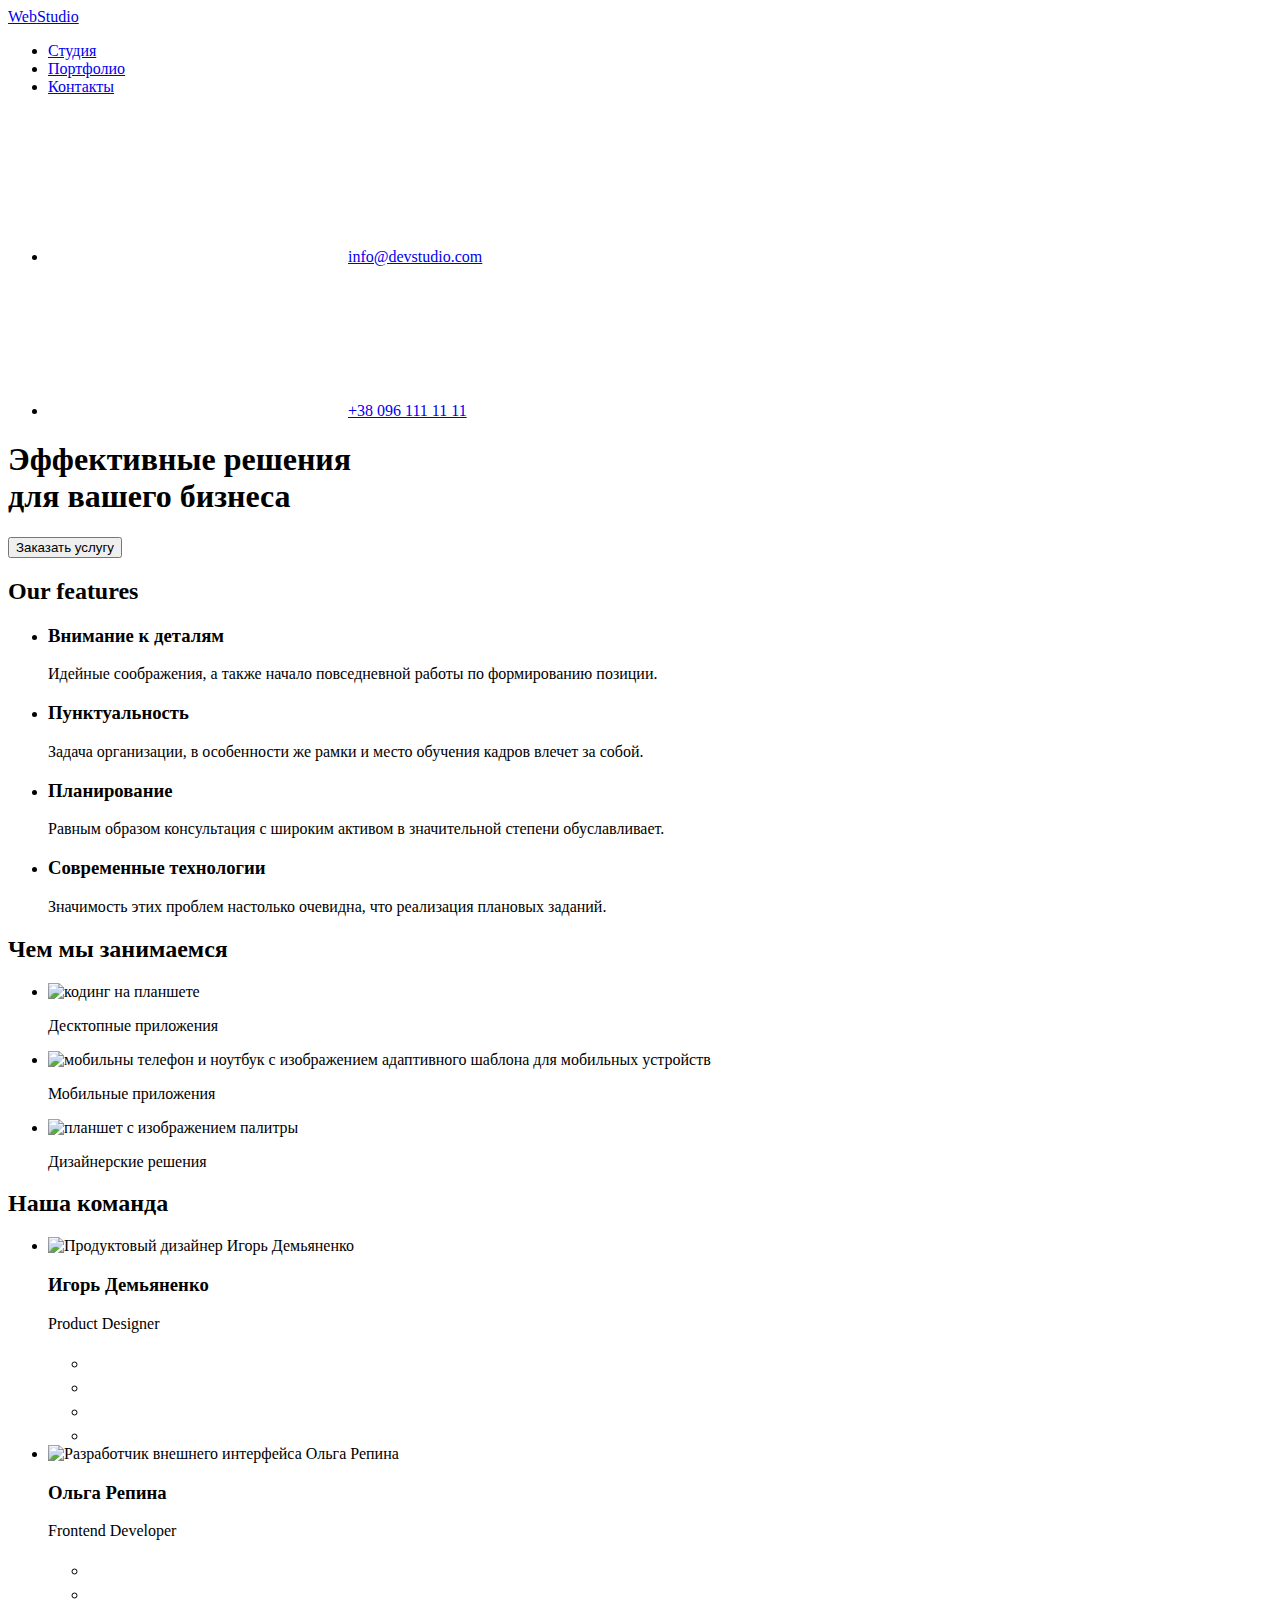
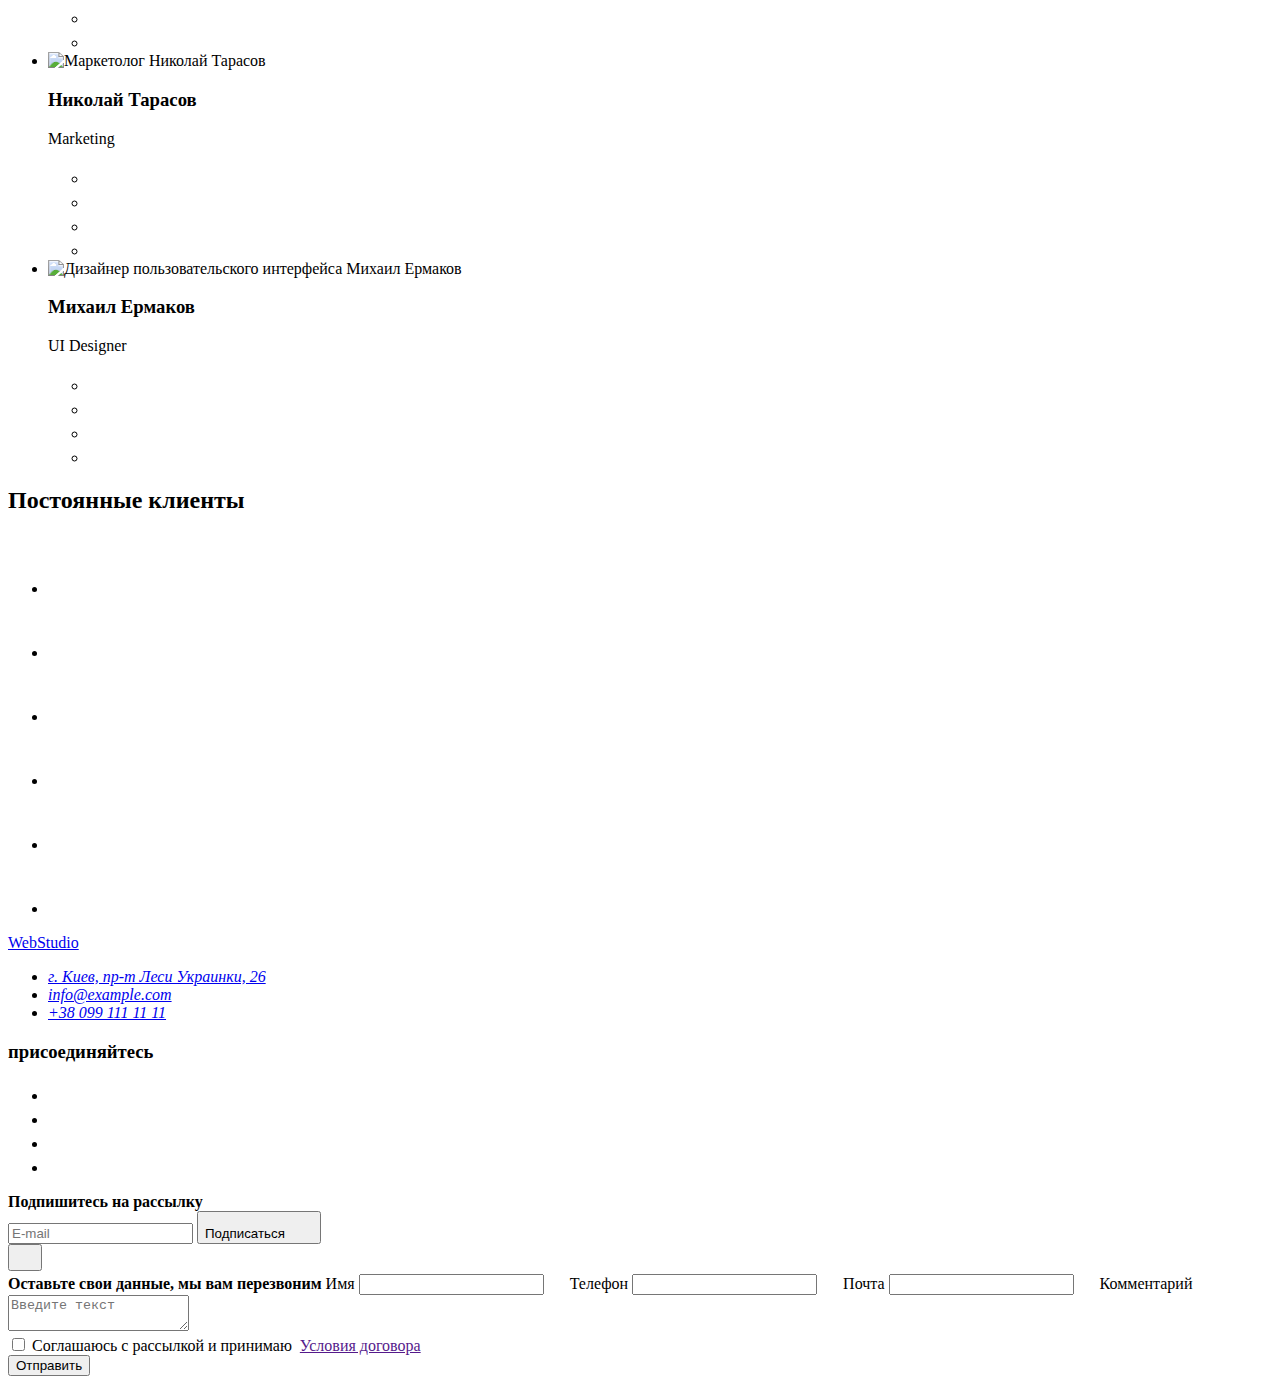
==== index.html @ ca705e02 "Add files via upload" ====
<!DOCTYPE html>
<html lang="ru">

<head>
  <meta charset="UTF-8" />
  <meta http-equiv="X-UA-Compatible" content="IE=edge" />
  <meta name="viewport" content="width=device-width, initial-scale=1.0" />
  <title>Document</title>
  <link rel="preconnect" href="https://fonts.googleapis.com">
  <link rel="preconnect" href="https://fonts.gstatic.com" crossorigin>
  <link rel="stylesheet"
    href="https://fonts.googleapis.com/css2?family=Montserrat:wght@400;700&family=Raleway:wght@700&family=Roboto:wght@400;500;700;900&display=swap">
  <link rel="stylesheet" href="https://cdnjs.cloudflare.com/ajax/libs/modern-normalize/1.1.0/modern-normalize.min.css"
    integrity="sha512-wpPYUAdjBVSE4KJnH1VR1HeZfpl1ub8YT/NKx4PuQ5NmX2tKuGu6U/JRp5y+Y8XG2tV+wKQpNHVUX03MfMFn9Q=="
    crossorigin="anonymous" referrerpolicy="no-referrer" />
  <link rel="stylesheet" href="./css/main.min.css">
</head>

<body class="page">
  <header class="header">
    <div class="div-header container">
      <a href="#" lang="en" class="header-logo-primary logo-primary">Web<span
          class="logo-secondary_theme_dark">Studio</span></a>
      <nav class="site-nav">
        <ul class="nav-list">
          <li class="nav-list__item underline"><a href="./index.html" class="nav-list__link current">Студия</a></li>
          <li class="nav-list__item"><a href="./portfolio.html" class="nav-list__link">Портфолио</a></li>
          <li class="nav-list__item"><a href="#" class="nav-list__link">Контакты</a></li>
        </ul>
      </nav>
      <ul class="contacts">
        <li class="nav-list__item"><a href="mailto:info@devstudio.com" class="contact-link"><svg
              class="contact-icon mail">
              <use href="./images/icons.svg#icon-email">
              </use>
            </svg>info@devstudio.com</a></li>
        <li class="nav-list__item"><a href="tel:+380961111111" class="contact-link"><svg class="contact-icon phone">
              <use href="./images/icons.svg#icon-smartphone"></use>
            </svg>+38 096 111 11 11</a></li>
      </ul>
    </div>
  </header>
  <main>
    <section class="hero">
      <div class="container">
        <h1 class="hero-title">
          Эффективные решения <br />
          для вашего бизнеса
        </h1>
        <button type="button" class="hero-btn modal-btn" data-modal-open>Заказать услугу</button>
      </div>
    </section>
    <section class="features section">
      <div class="container">
        <h2 class="visually-hidden">Our features</h2>
        <ul class="features-list">
          <li class="features-list_item">
            <h3 class="features-list_title">Внимание к деталям</h3>
            <p class="features-list_text">
              Идейные соображения, а также начало повседневной работы по
              формированию позиции.
            </p>
          </li>
          <li class="features-list_item">
            <h3 class="features-list_title">Пунктуальность</h3>
            <p class="features-list_text">
              Задача организации, в особенности же рамки и место обучения кадров
              влечет за собой.
            </p>
          </li>
          <li class="features-list_item">
            <h3 class="features-list_title">Планирование</h3>
            <p class="features-list_text">
              Равным образом консультация с широким активом в значительной
              степени обуславливает.
            </p>
          </li>
          <li class="features-list_item">
            <h3 class="features-list_title">Современные технологии</h3>
            <p class="features-list_text">
              Значимость этих проблем настолько очевидна, что реализация
              плановых заданий.
            </p>
          </li>
        </ul>
      </div>
    </section>
    <section class="work-section">
      <div class="container">
        <h2 class="work-title title-dark">Чем мы занимаемся</h2>
        <ul class="work-list">
          <li class="work-item">
            <div class="work-thumb">
              <img src="./img/work1.jpg" alt="кодинг на планшете" width="370" height="294" />
              <p class="work-desc">Десктопные приложения</p>
            </div>
          </li>
          <li class="work-item">
            <div class="work-thumb">
              <img src="./img/work2.jpg"
                alt="мобильны телефон и ноутбук с изображением адаптивного шаблона для мобильных устройств" width="370"
                height="294" />
              <p class="work-desc">Мобильные приложения</p>
            </div>
          </li>
          <li class="work-item">
            <div class="work-thumb">
              <img src="./img/work3.jpg" alt="планшет с изображением палитры" width="370" height="294" />
              <p class="work-desc">Дизайнерские решения</p>
            </div>
          </li>
        </ul>
      </div>
    </section>
    <section class="team-box section">
      <div class="container">
        <h2 class="title-dark">Наша команда</h2>
        <ul class="team-list">
          <li class="team-list-item">
            <img src="./img/productdesigner1.jpg" alt="Продуктовый дизайнер Игорь Демьяненко" width="270" height="260"
              class="user-img" />
            <div class="users">
              <h3 class="user-name">Игорь Демьяненко</h3>
              <p lang="en" class="user-desc">Product Designer</p>
              <ul class="social-list-links social-list">
                <li class="social-list-item"><a class="card-link social-link"><svg class="social-icon" width="20"
                      height="20">
                      <use href="./images/icons.svg#icon-instagram"></use>
                    </svg></a></li>
                <li class="social-list-item"><a class="card-link social-link"><svg class="social-icon" width="20"
                      height="20">
                      <use href="./images/icons.svg#icon-twitter"></use>
                    </svg></a></li>
                <li class="social-list-item"><a class="card-link social-link"><svg class="social-icon" width="20"
                      height="20">
                      <use href="./images/icons.svg#icon-facebook"></use>
                    </svg></a></li>
                <li class="social-list-item"><a class="card-link social-link"><svg class="social-icon" width="20"
                      height="20">
                      <use href="./images/icons.svg#icon-linkedin"></use>
                    </svg></a></li>
              </ul>
            </div>
          </li>
          <li class="team-list-item">
            <img src="./img/developer2.jpg" alt="Разработчик внешнего интерфейса Ольга Репина" width="270" height="260"
              class="user-img" />
            <div class="users">
              <h3 class="user-name">Ольга Репина</h3>
              <p lang="en" class="user-desc">Frontend Developer</p>
              <ul class="social-list-links social-list">
                <li class="social-list-item"><a class="card-link social-link"><svg class="social-icon" width="20"
                      height="20">
                      <use href="./images/icons.svg#icon-instagram"></use>
                    </svg></a></li>
                <li class="social-list-item"><a class="card-link social-link"><svg class="social-icon" width="20"
                      height="20">
                      <use href="./images/icons.svg#icon-twitter"></use>
                    </svg></a></li>
                <li class="social-list-item"><a class="card-link social-link"><svg class="social-icon" width="20"
                      height="20">
                      <use href="./images/icons.svg#icon-facebook"></use>
                    </svg></a></li>
                <li class="social-list-item"><a class="card-link social-link"><svg class="social-icon" width="20"
                      height="20">
                      <use href="./images/icons.svg#icon-linkedin"></use>
                    </svg></a></li>
              </ul>
            </div>
          </li>
          <li class="team-list-item">
            <img src="./img/marketing3.jpg" alt="Маркетолог Николай Тарасов" width="270" height="260"
              class="user-img" />
            <div class="users">
              <h3 class="user-name">Николай Тарасов</h3>
              <p lang="en" class="user-desc">Marketing</p>
              <ul class="social-list-links social-list">
                <li class="social-list-item"><a class="card-link social-link"><svg class="social-icon" width="20"
                      height="20">
                      <use href="./images/icons.svg#icon-instagram"></use>
                    </svg></a></li>
                <li class="social-list-item"><a class="social-link"><svg class="social-icon" width="20" height="20">
                      <use href="./images/icons.svg#icon-twitter"></use>
                    </svg></a></li>
                <li class="social-list-item"><a class="card-link social-link"><svg class="social-icon" width="20"
                      height="20">
                      <use href="./images/icons.svg#icon-facebook"></use>
                    </svg></a></li>
                <li class="social-list-item"><a class="card-link social-link"><svg class="social-icon" width="20"
                      height="20">
                      <use href="./images/icons.svg#icon-linkedin"></use>
                    </svg></a></li>
              </ul>
            </div>
          </li>
          <li class="team-list-item">
            <img src="./img/uidesigner4.jpg" alt="Дизайнер пользовательского интерфейса Михаил Ермаков" width="270"
              height="260" class="user-img" />
            <div class="users">
              <h3 class="user-name">Михаил Ермаков</h3>
              <p lang="en" class="user-desc">UI Designer</p>
              <ul class="social-list-links social-list">
                <li class="social-list-item"><a class="card-link social-link"><svg class="social-icon" width="20"
                      height="20">
                      <use href="./images/icons.svg#icon-instagram"></use>
                    </svg></a></li>
                <li class="social-list-item"><a class="card-link social-link"><svg class="social-icon" width="20"
                      height="20">
                      <use href="./images/icons.svg#icon-twitter"></use>
                    </svg></a></li>
                <li class="social-list-item"><a class="card-link social-link"><svg class="social-icon" width="20"
                      height="20">
                      <use href="./images/icons.svg#icon-facebook"></use>
                    </svg></a></li>
                <li class="social-list-item"><a class="card-link social-link"><svg class="social-icon" width="20"
                      height="20">
                      <use href="./images/icons.svg#icon-linkedin"></use>
                    </svg></a></li>
              </ul>
            </div>
          </li>
        </ul>
      </div>
    </section>
    <section class="clients section">
      <div class="container">
        <h2 class="title-dark">Постоянные клиенты</h2>
        <ul class="clients-list-links">
          <li class="client-list-item"><a class="client-link" href="#"><svg class="client-icon" width="106" height="60">
                <use href="./images/icons.svg#icon-client-1"></use>
              </svg></a></li>
          <li class="client-list-item"><a class="client-link" href="#"><svg class="client-icon" width="106" height="60">
                <use href="./images/icons.svg#icon-client-2"></use>
              </svg></a></li>
          <li class="client-list-item"><a class="client-link" href="#"><svg class="client-icon" width="170" height="60">
                <use href="./images/icons.svg#icon-client-3"></use>
              </svg></a></li>
          <li class="client-list-item"><a class="client-link" href="#"><svg class="client-icon" width="106" height="60">
                <use href="./images/icons.svg#icon-client-4"></use>
              </svg></a></li>
          <li class="client-list-item"><a class="client-link" href="#"><svg class="client-icon" width="106" height="60">
                <use href="./images/icons.svg#icon-client-5"></use>
              </svg></a></li>
          <li class="client-list-item"><a class="client-link" href="#"><svg class="client-icon" width="106" height="60">
                <use href="./images/icons.svg#icon-client-6"></use>
              </svg></a></li>
        </ul>
      </div>
    </section>
  </main>
  <footer class="footer">
    <div class="container footer-container">
      <div class="footer-adress">
        <a href="./index.html" class="footer-logo-primary logo-primary">Web<span
            class="logo-secondary_theme_light">Studio</span></a>
        <address>
          <ul class="footer-list-links">
            <li class="footer-link footer-item">
              <a href="https://inlnk.ru/emY8E0" target="_blank" rel="noopener noreferrer" class="adress">г. Киев, пр-т
                Леси Украинки,
                26</a>
            </li>
            <li class="footer-item"><a class="footer-link" href="mailto:info@example.com">info@example.com</a></li>
            <li class="footer-item"><a href="tel:+380991111111" class="footer-link">+38 099 111 11 11</a></li>
          </ul>
        </address>
      </div>
      <div class="footer-social">
        <h3 class="footer-social-title">присоединяйтесь</h3>
        <ul class="footer-social-list social-list">
          <li class="social-list-item">
            <a href="" class="footer-social-link social-link">
              <svg class="footer-social-icon" width="20" height="20">
                <use href="./images/icons.svg#icon-instagram"></use>
              </svg>
            </a>
          </li>
          <li class="social-list-item">
            <a href="" class="footer-social-link social-link">
              <svg class="footer-social-icon" width="20" height="20">
                <use href="./images/icons.svg#icon-twitter"></use>
              </svg>
            </a>
          </li>
          <li class="social-list-item">
            <a href="" class="footer-social-link social-link">
              <svg class="footer-social-icon" width="20" height="20">
                <use href="./images/icons.svg#icon-facebook"></use>
              </svg>
            </a>
          </li>
          <li class="social-list-item">
            <a href="" class="footer-social-link social-link">
              <svg class="footer-social-icon" width="20" height="20">
                <use href="./images/icons.svg#icon-linkedin"></use>
              </svg>
            </a>
          </li>
        </ul>
      </div>
      <div class="footer-form-wrapper">
        <form class="footer-form-subscribe">
          <b class="footer-form-title">Подпишитесь на рассылку</b>
          <div class="footer-form-input-wrapper">
            <input class="footer-form-input" name="email" type="email" placeholder="E-mail" required>
            <button type="submit" class="footer-submit-btn modal-btn">Подписаться
              <svg class="footer-form-icon" width="24" height="24">
                <use href="./images/icons.svg#icon-icon-send"></use>
              </svg>
            </button>
          </div>
        </form>
      </div>
    </div>
  </footer>
  <div class="backdrop is-hidden" data-modal>
    <div class="modal">
      <button type="button" class="modal-close-btn" data-modal-close>
        <svg class="madal-close-icon" width="18" height="18">
          <use href="./images/icons.svg#icon-close"></use>
        </svg>
      </button>
      <form class="contact-form">
        <b class="contact-form-title">Оставьте свои данные, мы вам перезвоним</b>
        <label class="contact-form-field">
          <span class="contact-form-name">Имя</span>
          <span class="contact-form-input-wrapper">
            <input class="contact-form-input" name="user_name" type="text" required>
            <svg class="contact-form-icon" width="18" height="18">
              <use href="./images/icons.svg#icon-person-form"></use>
            </svg>
          </span>
        </label>
        <label class="contact-form-field">
          <span class="contact-form-name">Телефон</span>
          <span class="contact-form-input-wrapper">
            <input class="contact-form-input" name="user_phone" type="tel" required>
            <svg class="contact-form-icon" width="18" height="18">
              <use href="./images/icons.svg#icon-phone-form"></use>
            </svg>
          </span>
        </label>
        <label class="contact-form-field">
          <span class="contact-form-name">Почта</span>
          <span class="contact-form-input-wrapper">
            <input class="contact-form-input" name="user_mail" type="email" required>
            <svg class="contact-form-icon" width="18" height="18">
              <use href="./images/icons.svg#icon-email-form"></use>
            </svg>
          </span>
        </label>
        <label class="contact-form-field message">
          <span class="contact-form-name">Комментарий</span>
          <textarea class="contact-form-message" name="user-message" placeholder="Введите текст" class=""></textarea>
        </label>
        <div class="contact-form-checkbox-wrapper">
          <input class="contact-form-checkbox visually-hidden" name="accept-policy" type="checkbox" id="policy-checkbox"
            required>
          <label class="contact-form-checkbox-desc" for="policy-checkbox">Соглашаюсь с рассылкой и принимаю&nbsp;
            <a class="contact-form-link" href="">Условия договора</a>
          </label>
        </div>
        <button type="submit" class="contact-form-submit-btn modal-btn">Отправить</button>
      </form>
    </div>
  </div>
  <script src="./js/modal.js"></script>
</body>

</html>
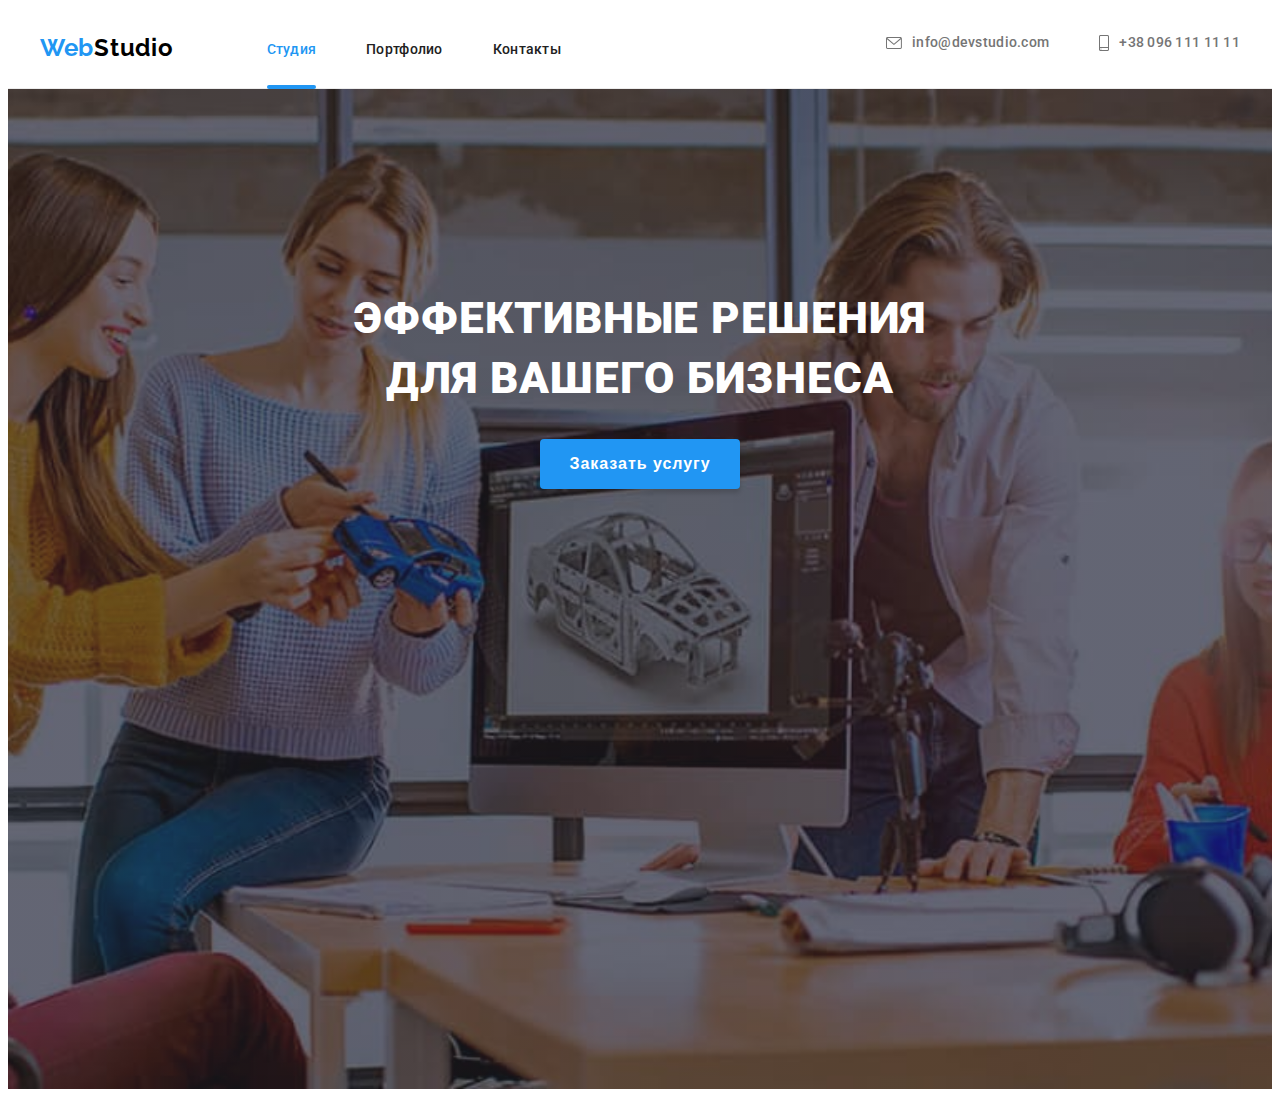
==== commit bd3b7b54: "header" ====
--- a/index.html
+++ b/index.html
@@ -28,8 +28,13 @@
           <li class="nav-list__item"><a href="#" class="nav-list__link">Контакты</a></li>
         </ul>
       </nav>
+      <button type="button" class="mobile-menu-btn" data-menu-open>
+        <svg class="mobile-menu-btn__icon" width="40" height="40">
+          <use href="./images/icons.svg#burger-menu-icon"></use>
+        </svg>
+      </button>
       <ul class="contacts">
-        <li class="nav-list__item"><a href="mailto:info@devstudio.com" class="contact-link"><svg
+        <li class="nav-list__item mail-item"><a href="mailto:info@devstudio.com" class="contact-link"><svg
               class="contact-icon mail">
               <use href="./images/icons.svg#icon-email">
               </use>
@@ -38,6 +43,34 @@
               <use href="./images/icons.svg#icon-smartphone"></use>
             </svg>+38 096 111 11 11</a></li>
       </ul>
+    </div>
+
+    <div class="mobile-menu" data-menu>
+      <div class="container mobile-menu__container">
+        <button type="button" class="mobile-menu__close-btn" data-menu-close>
+          <svg class="mobile-menu__close-icon" width="40" height="40">
+            <use href="./images/icons.svg#icon-close"></use>
+          </svg>
+        </button>
+        <ul class="mobile-nav-list">
+          <li class="mobile-nav-list__item"><a href="./index.html"
+              class="mobile-nav-list__link mobile-curent">Студия</a></li>
+          <li class="mobile-nav-list__item"><a href="./portfolio.html" class="mobile-nav-list__link">Портфолио</a></li>
+          <li class="mobile-nav-list__item"><a href="#" class="mobile-nav-list__link">Контакты</a></li>
+        </ul>
+        <ul class="mobile-contacts-list">
+          <li class="mobile-contacts-list__item"><a href="tel:+380961111111" class="mobile-phone">+38 096 111 11 11</a>
+          </li>
+          <li class="mobile-contacts-list__item"><a href="mailto:info@devstudio.com"
+              class="mobile-email">info@devstudio.com</a></li>
+        </ul>
+        <ul class="mobile-social-list">
+          <li class="mobile-social-list__item"><a class="mobile-social-list__link" href="">Instagram</a></li>
+          <li class="mobile-social-list__item"><a class="mobile-social-list__link" href="">Twitter</a></li>
+          <li class="mobile-social-list__item"><a class="mobile-social-list__link" href="">Facebook</a></li>
+          <li class="mobile-social-list__item"><a class="mobile-social-list__link" href="">LinkedIn</a></li>
+        </ul>
+      </div>
     </div>
   </header>
   <main>
@@ -50,7 +83,7 @@
         <button type="button" class="hero-btn modal-btn" data-modal-open>Заказать услугу</button>
       </div>
     </section>
-    <section class="features section">
+    <!-- <section class="features section">
       <div class="container">
         <h2 class="visually-hidden">Our features</h2>
         <ul class="features-list">
@@ -247,8 +280,8 @@
         </ul>
       </div>
     </section>
-  </main>
-  <footer class="footer">
+  </main> -->
+    <!-- <footer class="footer">
     <div class="container footer-container">
       <div class="footer-adress">
         <a href="./index.html" class="footer-logo-primary logo-primary">Web<span
@@ -312,59 +345,60 @@
         </form>
       </div>
     </div>
-  </footer>
-  <div class="backdrop is-hidden" data-modal>
-    <div class="modal">
-      <button type="button" class="modal-close-btn" data-modal-close>
-        <svg class="madal-close-icon" width="18" height="18">
-          <use href="./images/icons.svg#icon-close"></use>
-        </svg>
-      </button>
-      <form class="contact-form">
-        <b class="contact-form-title">Оставьте свои данные, мы вам перезвоним</b>
-        <label class="contact-form-field">
-          <span class="contact-form-name">Имя</span>
-          <span class="contact-form-input-wrapper">
-            <input class="contact-form-input" name="user_name" type="text" required>
-            <svg class="contact-form-icon" width="18" height="18">
-              <use href="./images/icons.svg#icon-person-form"></use>
-            </svg>
-          </span>
-        </label>
-        <label class="contact-form-field">
-          <span class="contact-form-name">Телефон</span>
-          <span class="contact-form-input-wrapper">
-            <input class="contact-form-input" name="user_phone" type="tel" required>
-            <svg class="contact-form-icon" width="18" height="18">
-              <use href="./images/icons.svg#icon-phone-form"></use>
-            </svg>
-          </span>
-        </label>
-        <label class="contact-form-field">
-          <span class="contact-form-name">Почта</span>
-          <span class="contact-form-input-wrapper">
-            <input class="contact-form-input" name="user_mail" type="email" required>
-            <svg class="contact-form-icon" width="18" height="18">
-              <use href="./images/icons.svg#icon-email-form"></use>
-            </svg>
-          </span>
-        </label>
-        <label class="contact-form-field message">
-          <span class="contact-form-name">Комментарий</span>
-          <textarea class="contact-form-message" name="user-message" placeholder="Введите текст" class=""></textarea>
-        </label>
-        <div class="contact-form-checkbox-wrapper">
-          <input class="contact-form-checkbox visually-hidden" name="accept-policy" type="checkbox" id="policy-checkbox"
-            required>
-          <label class="contact-form-checkbox-desc" for="policy-checkbox">Соглашаюсь с рассылкой и принимаю&nbsp;
-            <a class="contact-form-link" href="">Условия договора</a>
+  </footer> -->
+    <div class="backdrop is-hidden" data-modal>
+      <div class="modal">
+        <button type="button" class="modal-close-btn" data-modal-close>
+          <svg class="madal-close-icon" width="18" height="18">
+            <use href="./images/icons.svg#icon-close"></use>
+          </svg>
+        </button>
+        <form class="contact-form">
+          <b class="contact-form-title">Оставьте свои данные, мы вам перезвоним</b>
+          <label class="contact-form-field">
+            <span class="contact-form-name">Имя</span>
+            <span class="contact-form-input-wrapper">
+              <input class="contact-form-input" name="user_name" type="text" required>
+              <svg class="contact-form-icon" width="18" height="18">
+                <use href="./images/icons.svg#icon-person-form"></use>
+              </svg>
+            </span>
           </label>
-        </div>
-        <button type="submit" class="contact-form-submit-btn modal-btn">Отправить</button>
-      </form>
+          <label class="contact-form-field">
+            <span class="contact-form-name">Телефон</span>
+            <span class="contact-form-input-wrapper">
+              <input class="contact-form-input" name="user_phone" type="tel" required>
+              <svg class="contact-form-icon" width="18" height="18">
+                <use href="./images/icons.svg#icon-phone-form"></use>
+              </svg>
+            </span>
+          </label>
+          <label class="contact-form-field">
+            <span class="contact-form-name">Почта</span>
+            <span class="contact-form-input-wrapper">
+              <input class="contact-form-input" name="user_mail" type="email" required>
+              <svg class="contact-form-icon" width="18" height="18">
+                <use href="./images/icons.svg#icon-email-form"></use>
+              </svg>
+            </span>
+          </label>
+          <label class="contact-form-field message">
+            <span class="contact-form-name">Комментарий</span>
+            <textarea class="contact-form-message" name="user-message" placeholder="Введите текст" class=""></textarea>
+          </label>
+          <div class="contact-form-checkbox-wrapper">
+            <input class="contact-form-checkbox visually-hidden" name="accept-policy" type="checkbox"
+              id="policy-checkbox" required>
+            <label class="contact-form-checkbox-desc" for="policy-checkbox">Соглашаюсь с рассылкой и принимаю&nbsp;
+              <a class="contact-form-link" href="">Условия договора</a>
+            </label>
+          </div>
+          <button type="submit" class="contact-form-submit-btn modal-btn">Отправить</button>
+        </form>
+      </div>
     </div>
-  </div>
-  <script src="./js/modal.js"></script>
+    <script src="./js/modal.js"></script>
+    <script src="./js/menu.js"></script>
 </body>
 
 </html>--- a/css/main.min.css
+++ b/css/main.min.css
@@ -0,0 +1,2 @@
+:root{--primary-font-family: "Roboto", sans-serif;--secondary-font-family: "Raleway", sans-serif;--primary-text-color-dark: #212121;--secondary-text-color-dark: #757575;--primary-text-color-light: #ffffff;--secondary-text-color-light: rgba(255, 255, 255, 0.6);--primary-bgc-dark: #2f303a;--secondary-bgc-light: #f5f4fa;--accent-color: #2196f3}.visually-hidden{position:absolute;width:1px;height:1px;margin:-1px;padding:0;overflow:hidden;border:0;clip:rect(0 0 0 0)}.page{color:var(--primary-text-color-dark);background-color:var(--primary-text-color-light);font-family:var(--primary-font-family);font-style:normal;font-weight:normal}h1,h2,h3,p,ul{margin-top:0;margin-bottom:0}ul{list-style:none}a{text-decoration:none}.section{padding-top:94px;padding-bottom:94px}.container{width:100%;padding-left:15px;padding-right:15px;margin-right:auto;margin-left:auto}button{cursor:pointer;border-width:0}.modal-btn{padding:10px;min-width:200px;font-weight:bold;font-size:16px;line-height:1.88;letter-spacing:0.06em;color:var(--primary-text-color-light);background-color:var(--accent-color);box-shadow:0px 4px 4px rgba(0,0,0,0.15);border-radius:4px;transition:background-color 250ms cubic-bezier(0.4, 0, 0.2, 1)}.modal-btn:hover,.modal-btn:focus{outline:none;background-color:#188ce8}.hero-title{margin-bottom:30px;font-weight:900;font-size:44px;line-height:1.36;text-transform:uppercase}.title-dark{margin-bottom:50px;font-weight:bold;font-size:36px;line-height:1.17;text-align:center;letter-spacing:0.03em}.social-list{padding-left:0;display:flex;justify-content:center}.social-list-item{margin-right:10px}.social-list-item:last-child{margin-right:0}.social-link{display:flex;justify-content:center;align-items:center;width:44px;height:44px;border-radius:50%;transition:background-color 250ms cubic-bezier(0.4, 0, 0.2, 1)}.social-link:hover,.social-link:focus{background-color:var(--accent-color)}.logo-primary{color:var(--accent-color);font-family:var(--secondary-font-family);font-weight:bold;font-size:26px;line-height:1.19;letter-spacing:0.03em}.backdrop{position:fixed;top:0;left:0;width:100vw;height:100vh;background-color:rgba(0,0,0,0.2);transition:opacity 250ms cubic-bezier(0.4, 0, 0.2, 1),visibility 250ms cubic-bezier(0.4, 0, 0.2, 1)}.backdrop.is-hidden{opacity:0;visibility:hidden;pointer-events:none}.modal{position:absolute;top:50%;left:50%;transform:translate(-50%, -50%);width:528px;height:580px;background-color:#fff;padding:40px}.modal-close-btn{position:absolute;top:8px;right:8px;display:flex;justify-content:center;align-items:center;width:30px;height:30px;border-radius:50%;border:1px solid rgba(0,0,0,0.1);background-color:transparent;padding:0}.modal-close-btn:hover .madal-close-icon{fill:#2196F3}.contact-form-title{display:block;margin-bottom:12px;line-height:1.15;text-align:center;letter-spacing:0.03em}.contact-form-name{font-family:var(--primary-font-family);font-style:normal;font-weight:400;font-size:12px;line-height:1.17;letter-spacing:0.01em;color:#757575}.contact-form-field{display:block;height:58px;margin-bottom:10px}.contact-form-input{width:100%;height:40px;border:1px solid rgba(33,33,33,0.2);border-radius:4px;padding-top:11px;padding-bottom:11px;padding-left:42px;transition:border-color 250ms cubic-bezier(0.4, 0, 0.2, 1)}.contact-form-input:focus{outline:none;border-color:var(--accent-color)}.contact-form-input-wrapper{position:relative;display:flex;margin-top:4px}.contact-form-icon{position:absolute;top:50%;left:12px;transform:translateY(-50%);transition:fill 250ms cubic-bezier(0.4, 0, 0.2, 1)}.contact-form-input:focus+.contact-form-icon{fill:var(--accent-color)}.contact-form-checkbox-wrapper{display:flex;justify-content:center;align-items:center;margin-bottom:30px}.contact-form-message{width:100%;height:120px;margin-top:4px;padding:12px 16px;border:1px solid rgba(33,33,33,0.2);border-radius:4px;resize:none;transition:border-color 250ms cubic-bezier(0.4, 0, 0.2, 1)}.contact-form-message:focus{outline:none;border-color:var(--accent-color)}.contact-form-message::placeholder{font-size:12px;color:rgba(117,117,117,0.5)}.message{height:138px;margin-bottom:20px}.contact-form-checkbox-desc{display:flex;align-items:center;font-family:var(--primary-font-family);font-style:normal;font-weight:400;font-size:14px;line-height:1.71;letter-spacing:0.03em;color:var(--secondary-text-color-dark)}.contact-form-checkbox-desc::before{display:inline-block;content:"";margin-right:8px;width:16px;height:15px;border:0.2px solid #212121;border-radius:2px;cursor:pointer;transition:border 250ms cubic-bezier(0.4, 0, 0.2, 1)}.contact-form-checkbox:checked+.contact-form-checkbox-desc::before{background-color:var(--accent-color);background-image:url(../images/icon-features/Vector.svg);background-repeat:no-repeat;background-position:center}.contact-form-checkbox:focus+.contact-form-checkbox-desc::before{border:0.2px solid var(--accent-color)}.contact-form-link{text-decoration-line:underline;color:var(--accent-color)}.contact-form-submit-btn{display:block;margin-left:auto;margin-right:auto}.div-header{display:flex;justify-content:space-between;align-items:center;padding-left:15px;padding-right:15px}@media screen and (min-width: 480px){.container{width:470px}}@media screen and (min-width: 768px){.container{width:768px}}.header{position:relative;border-bottom:1px solid #ececec}.logo-secondary_theme_dark{color:#000000}@media screen and (max-width: 767px){.nav-list{display:none}.contacts{display:none}.header-logo-primary{padding-top:16px;padding-bottom:16px;font-size:24px;line-height:1.17}.mobile-menu-btn{background-color:transparent;border:none;padding:0;line-height:0}.mobile-menu-btn__icon{fill:#000000}.mobile-menu-btn:hover .mobile-menu-btn__icon{fill:#2196F3}.mobile-menu{position:absolute;top:0;left:0;width:100%;height:100vh;overflow:auto;background-color:var(--primary-text-color-light);z-index:2;opacity:0;visibility:hidden;pointer-events:none;transition:opacity 250ms cubic-bezier(0.4, 0, 0.2, 1),visibility 250ms cubic-bezier(0.4, 0, 0.2, 1)}.mobile-menu.is-open{opacity:1;visibility:visible;pointer-events:auto;padding-bottom:48px}.mobile-menu__close-btn{position:absolute;top:10px;right:15px;background-color:transparent;border:none;padding:0;line-height:0;transition:fill 250ms cubic-bezier(0.4, 0, 0.2, 1)}.mobile-menu__close-btn:hover .mobile-menu__close-icon,.mobile-menu__close-btn:focus .mobile-menu__close-icon{fill:#2196F3}.mobile-menu__container{position:relative;display:flex;flex-direction:column;justify-content:space-between;height:100%;padding-top:48px;padding-bottom:48px}.mobile-nav-list__item:not(:last-child){margin-bottom:32px}.mobile-nav-list__link{font-family:'Roboto';font-style:normal;font-weight:500;font-size:40px;line-height:1.18;letter-spacing:0.02em;color:#212121}.mobile-curent{color:var(--accent-color)}.mobile-contacts-list{margin-top:302px;margin-bottom:64px}.mobile-contacts-list__item:not(:last-child){margin-bottom:32px}.mobile-social-list{display:flex;align-items:center}.mobile-social-list__item:not(:last-child){padding-right:10px;margin-right:9px;border-right:1px solid rgba(33,33,33,0.2)}.mobile-social-list__link{font-weight:500;font-size:18px;line-height:1.22;letter-spacing:0.02em;color:var(--accent-color)}.mobile-phone{font-weight:500;font-size:34px;line-height:1.18;letter-spacing:0.02em;color:var(--accent-color)}.mobile-email{font-weight:500;font-size:24px;line-height:1.67;letter-spacing:0.02em;color:var(--secondary-text-color-dark)}}@media screen and (min-width: 768px){.mobile-menu-btn{display:none}.mail{width:14px;height:10px}.phone{width:10px;height:14px}.mobile-menu{display:none}.header{position:relative;border-bottom:1px solid #ececec}.header-logo-primary{padding-top:26px;padding-bottom:26px;margin-right:88px;font-size:24px;line-height:1.17}.nav-list{display:flex;padding-left:0;align-items:center;margin-right:84px}.nav-list__item:not(:last-child){margin-right:50px}.underline ::after{content:"";width:100%;height:4px;position:absolute;bottom:0;left:0;background:var(--accent-color);border-radius:2px}.nav-list__link{padding-top:32px;padding-bottom:32px;color:inherit;font-family:inherit;font-weight:500;font-size:14px;line-height:1.14;letter-spacing:0.02em;transition:color 250ms cubic-bezier(0.4, 0, 0.2, 1)}.nav-list__link:hover,.nav-list__link:focus{color:var(--accent-color)}.current{position:relative}.nav-list .current{color:var(--accent-color)}.contacts{padding-left:0}.contact-link{display:flex;align-items:center;color:var(--secondary-text-color-dark);font-family:inherit;font-weight:500;font-size:12px;line-height:1.17;letter-spacing:0.02em;transition:color 250ms cubic-bezier(0.4, 0, 0.2, 1)}.contact-link:not(:last-child){margin-bottom:10px}.contact-link:hover,.contact-link:focus{color:var(--accent-color)}.mail-item{margin-bottom:10px}.contact-icon{fill:currentColor;margin-right:10px;transition:background-color 250ms cubic-bezier(0.4, 0, 0.2, 1),box-shadow 250ms cubic-bezier(0.4, 0, 0.2, 1)}.contact-icon:hover,.contact-icon:focus{background-color:#2196f3;box-shadow:0px 4px 4px rgba(0,0,0,0.25)}}@media screen and (min-width: 1200px){.container{width:1200px}.header{border-bottom:1px solid #ececec}.div-header{display:flex;align-items:center}.header-logo-primary{margin-right:93px}.logo-secondary_theme_dark{color:#000000}.nav-list{display:flex;padding-left:0}.nav-list__item:not(:last-child){margin-right:50px}.underline ::after{content:"";width:100%;height:4px;position:absolute;bottom:0;left:0;background:var(--accent-color);border-radius:2px}.nav-list__link{padding-top:32px;padding-bottom:32px;color:inherit;font-family:inherit;font-weight:500;font-size:14px;line-height:1.14;letter-spacing:0.02em;transition:color 250ms cubic-bezier(0.4, 0, 0.2, 1)}.nav-list__link:hover,.nav-list__link:focus{color:var(--accent-color)}.current{position:relative}.nav-list .current{color:var(--accent-color)}.contacts{display:flex;padding-left:0;margin-left:auto}.contact-link{color:var(--secondary-text-color-dark);font-family:inherit;font-weight:500;font-size:14px;line-height:1.14;letter-spacing:0.02em;transition:color 250ms cubic-bezier(0.4, 0, 0.2, 1)}.contact-link:hover,.contact-link:focus{color:var(--accent-color)}.contacts .contact-link{display:flex;align-items:center}.contact-icon{fill:currentColor;margin-right:10px;transition:background-color 250ms cubic-bezier(0.4, 0, 0.2, 1),box-shadow 250ms cubic-bezier(0.4, 0, 0.2, 1)}.contact-icon:hover,.contact-icon:focus{background-color:#2196f3;box-shadow:0px 4px 4px rgba(0,0,0,0.25)}.mail{width:16px;height:12px}.contact-icon.phone{width:10px;height:16px}}.hero{padding-top:200px;padding-bottom:200px;text-align:center;color:var(--primary-text-color-light);margin-right:auto;margin-left:auto;height:600px;max-width:1600px;background-color:#c4c4c4;background-image:linear-gradient(to bottom, rgba(47,48,58,0.4), rgba(47,48,58,0.4)),url(../images/hero-bg/bgi-hero.jpg);background-repeat:no-repeat;background-position:center;background-size:cover;letter-spacing:0.06em}.features-list{display:flex;padding-left:0}.features-list_item{width:270px;margin-right:30px}.features-list_item:last-child{margin-right:0}.features-list_item::before{display:block;content:"";height:120px;margin-bottom:30px;background-size:70px;background-repeat:no-repeat;background-position:center;background-color:#f5f4fa;border-radius:4px}.features-list_item:nth-child(1):before{background-image:url(../images/icon-features/antenna.svg)}.features-list_item:nth-child(2):before{background-image:url(../images/icon-features/clock.svg)}.features-list_item:nth-child(3):before{background-image:url(../images/icon-features/diagram.svg)}.features-list_item:nth-child(4):before{background-image:url(../images/icon-features/astronaut.svg)}.features-list_title{margin-bottom:10px;font-weight:bold;font-size:14px;line-height:1.14;letter-spacing:0.03em;text-transform:uppercase}.features-list_text{color:var(--secondary-text-color-dark);font-size:14px;line-height:1.71;letter-spacing:0.03em}.work-section{padding-bottom:94px}.work-list{display:flex;flex-wrap:wrap;padding:0}.work-list .work-item+.work-item{margin-left:30px}.work-thumb{position:relative;height:294px}.work-desc{position:absolute;bottom:0%;left:50%;transform:translate(-50%, 0%);width:100%;height:70px;padding:27px 0px;font-weight:bold;font-size:14px;line-height:1.14;text-align:center;letter-spacing:0.03em;text-transform:uppercase;color:var(--primary-text-color-light);background:rgba(47,48,58,0.8)}.team-box{background-color:var(--secondary-bgc-light)}.team-list{display:flex;flex-wrap:wrap;padding-left:0;margin-top:-30px;margin-left:-30px}.team-list .team-list-item+.team-list-item{margin-left:30px}.team-list-item{margin-top:30px;margin-left:30px;box-shadow:0px 1px 3px rgba(0,0,0,0.12),0px 1px 1px rgba(0,0,0,0.14),0px 2px 1px rgba(0,0,0,0.2);border-radius:0px 0px 4px 4px;background-color:var(--primary-text-color-light)}.users{text-align:center;padding-top:30px;padding-bottom:30px}.user-name{margin-bottom:10px;font-weight:500;font-size:16px;line-height:1.19;letter-spacing:0.03em}.user-desc{color:var(--secondary-text-color-dark);font-size:16px;line-height:1.19;letter-spacing:0.03em}.social-list-links{margin-top:16px}.card-link{background-color:transparent}.social-icon{fill:#afb1b8;transition:fill 250ms cubic-bezier(0.4, 0, 0.2, 1)}.social-link:hover .social-icon,.social-link:focus .social-icon{fill:var(--primary-text-color-light)}.clients-list-links{padding-left:0;display:flex;justify-content:center}.client-list-item{margin-right:30px;width:170px;height:92px}.client-list-item:last-child{margin-right:0}.client-link{display:flex;justify-content:center;align-items:center;width:100%;height:100%;border:1px solid #afb1b8;box-sizing:border-box;border-radius:4px;transition:border-color 250ms cubic-bezier(0.4, 0, 0.2, 1)}.client-link:hover,.client-link:focus{outline:none;border-color:var(--accent-color)}.client-icon{fill:#afb1b8;transition:fill 250ms cubic-bezier(0.4, 0, 0.2, 1)}.client-link:hover .client-icon,.client-link:focus .client-icon{fill:var(--accent-color)}.btn-item{font-family:inherit;font-weight:500;font-size:16px;line-height:1.63;padding:6px 22px;color:var(--primary-text-color-dark);border-radius:4px;letter-spacing:0.03em;transition:color 250ms cubic-bezier(0.4, 0, 0.2, 1),background-color 250ms cubic-bezier(0.4, 0, 0.2, 1),box-shadow 250ms cubic-bezier(0.4, 0, 0.2, 1)}.btn-item:hover,.btn-item:focus{color:var(--primary-text-color-light);background-color:var(--accent-color);box-shadow:0px 3px 1px rgba(0,0,0,0.1),0px 1px 2px rgba(0,0,0,0.08),0px 2px 2px rgba(0,0,0,0.12)}.list-btn{display:flex;justify-content:center;padding-left:0;margin-bottom:50px}.list-item-btn{margin-right:8px;background-color:var(--secondary-bgc-light);border-radius:4px}.list-item-btn:last-child{margin-right:0}.list-preview-items{display:flex;flex-wrap:wrap;flex-basis:calc((100% - 90px) / 3);padding-left:0;margin-top:-30px;margin-left:-30px}.preview-item{margin-top:30px;margin-left:30px}.preview-title{color:var(--primary-text-color-dark);font-weight:bold;font-size:18px;line-height:2;letter-spacing:0.06em}.preview-text{color:var(--secondary-text-color-dark);font-family:inherit;font-size:16px;line-height:1.88;letter-spacing:0.03em}.preview-link{display:block;background-color:#ffffff;transition:box-shadow 250ms cubic-bezier(0.4, 0, 0.2, 1)}.preview-link:hover{box-shadow:0px 1px 1px rgba(0,0,0,0.12),0px 4px 4px rgba(0,0,0,0.06),1px 4px 6px rgba(0,0,0,0.16)}.preview-img{display:block;max-width:100%;height:auto}.preview-img-desc-wrapper{position:relative;overflow:hidden}.overlay{position:absolute;top:0;left:0;width:100%;height:100%;font-family:var(--primary-font-family);font-weight:400;font-size:18px;line-height:1.56;letter-spacing:0.03em;color:var(--primary-text-color-light);background-color:rgba(33,150,243,0.9);padding:63px 24px;overflow:auto;transform:translateY(100%);transition:transform 250ms cubic-bezier(0.4, 0, 0.2, 1)}.preview-link:hover .overlay,.preview-link:focus .overlay{transform:translateY(0%)}.preview-desc{padding:20px 24px;border-right:1px solid #eeeeee;border-bottom:1px solid #eeeeee;border-left:1px solid #eeeeee}.preview-title{margin-bottom:4px}.footer{padding-top:60px;padding-bottom:60px;background-color:var(--primary-bgc-dark)}.footer-container{display:flex;align-items:baseline;justify-content:space-between}.footer-logo-primary{display:block;margin-bottom:20px}.logo-secondary_theme_light{color:var(--primary-text-color-light)}address{list-style:none}.footer-list-links{padding-left:0;font-style:normal}.adress{color:var(--primary-text-color-light);font-size:14px;line-height:1.71;letter-spacing:0.03em;transition:color 250ms cubic-bezier(0.4, 0, 0.2, 1)}.adress:hover,.adress:focus{color:var(--accent-color)}.footer-item:not(:last-child){margin-bottom:9px}.footer-link{color:rgba(255,255,255,0.6);font-size:14px;line-height:1.71;letter-spacing:0.03em;transition:color 250ms cubic-bezier(0.4, 0, 0.2, 1)}.footer-link:hover,.footer-link:focus{color:var(--accent-color)}.footer-social-title{margin-bottom:20px;font-weight:bold;font-size:14px;line-height:1.14;letter-spacing:0.03em;text-transform:uppercase;color:#ffffff}.footer-social-link{fill:var(--primary-text-color-light);background-color:rgba(255,255,255,0.1)}.footer-form-title{display:block;margin-bottom:20px;font-weight:bold;font-size:14px;line-height:1.14;letter-spacing:0.03em;text-transform:uppercase;color:#ffffff}.footer-form-input-wrapper{display:flex;justify-content:center}.footer-form-input{width:358px;height:50px;padding:15px 16px;margin-right:12px;font-weight:400;font-size:16px;line-height:1.25;letter-spacing:0.03em;background-color:transparent;border:1px solid rgba(255,255,255,0.3);filter:drop-shadow(0px 4px 4px rgba(0,0,0,0.15));border-radius:4px;color:rgba(255,255,255,0.6)}.footer-submit-btn{display:flex;justify-content:center}.footer-form-icon{fill:var(--primary-text-color-light);margin-left:10px}
+/*# sourceMappingURL=main.min.css.map */